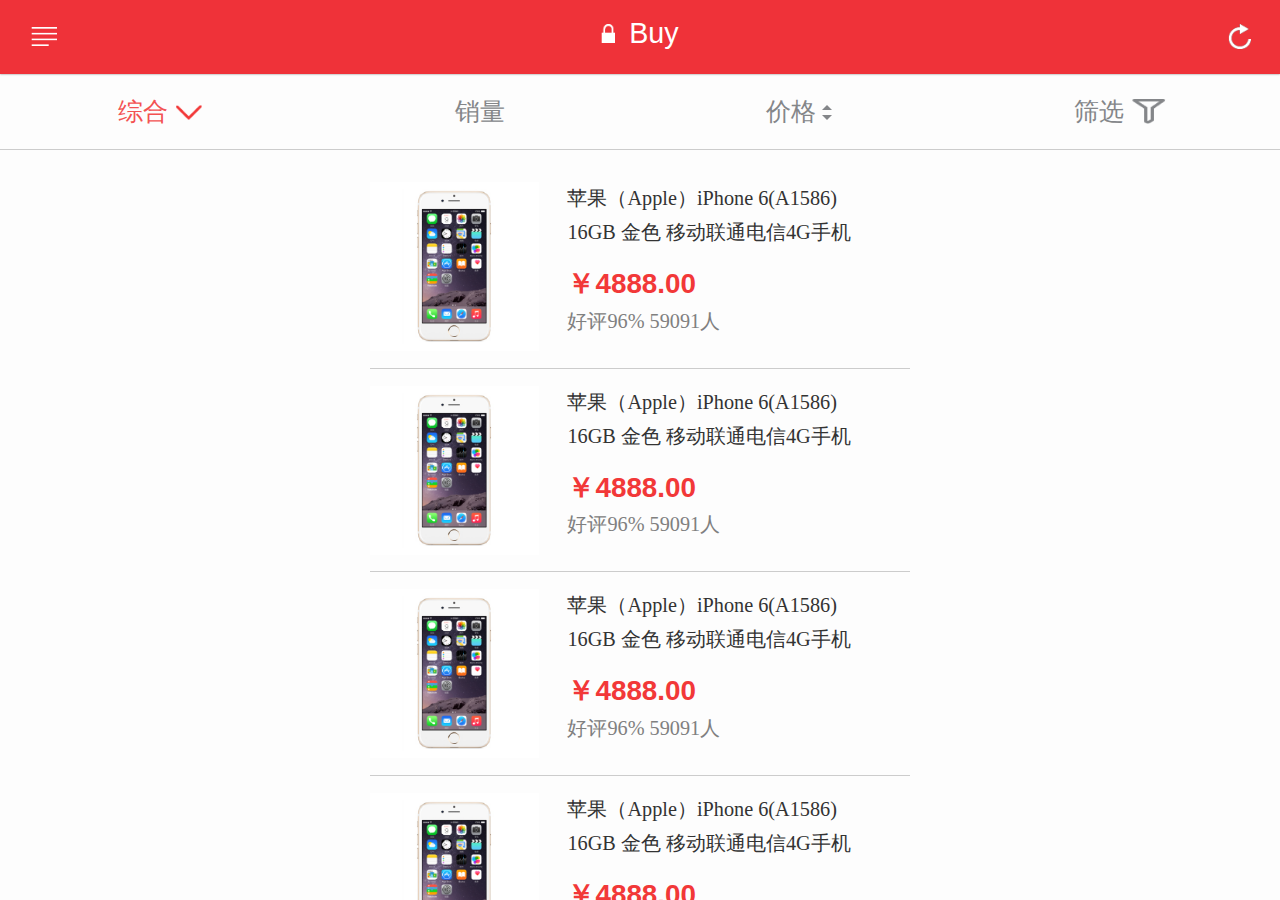
==== buy/index.html @ dec83584 "2017.3.2" ====
<!doctype html>
<html>
<head>
<meta charset="utf-8">
<meta name="viewport" content="width=device-width,user-scalable=no" />
<title>无标题文档</title>
<style>
body,ul,h1,input{margin:0;padding:0; font-family:"宋体";}
li{ list-style:none;}
input{ outline:none;}
a{-webkit-tap-highlight-color:rgba(255,0,0,0); text-decoration:none;}
html{height:100%;}
body{background:#fdfdfd; overflow:hidden;height:100%;}
.wrap{width:16rem;margin:0 auto;}
.header{height:2.2rem; position:absolute; background:#ef3239; text-align:center;box-shadow:0 0 2px rgba(0,0,0,0.5);left:0;top:0;width:100%;z-index:3;}
.menuBtn{ position:absolute;left:0;top:0;width:2.6rem;height:2.2rem; background:url(img/menuBtn.png) no-repeat center;background-size:0.775rem 0.575rem;}
.refreshBtn{width:2.4rem;height:2.2rem; background:url(img/refreshBtn.png) no-repeat center; position:absolute;right:0;top:0;background-size:0.675rem 0.75rem;}
#title{ display:inline-block; vertical-align:top; font:0.85rem/2rem Arial; color:#fff;padding-left:0.825rem; background:url(img/titleIco.png) no-repeat 0 0.7rem; background-size:0.425rem 0.55rem;}
.nav{height:2.2rem; border-bottom:1px solid #ccc;left:0;top:2.2rem;width:100%; position:absolute;z-index:2;background:#fdfdfd; }
.nav a{ float:left;width:25%;height:100%; text-align:center; line-height:2.2rem; font-size:0.75rem;color:#848689;}
.nav .composite{color:#f35252;}
.nav .composite .ico{width:0.775rem;height:0.45rem;background:url(img/compositeIco.png) no-repeat; display:inline-block; background-size:100% 100%;margin-left:0.25rem;}
.nav .price .btns{width:0.35rem; vertical-align:top; display:inline-block;height:1rem;padding-top:0.675rem;}
.nav .price input{border:none;width:0;height:0; float:left;border:0.175rem solid rgba(0,0,0,0);margin:0.075rem 0; background:none;}
.nav .price input:nth-of-type(1){border-bottom-color:#848689;}
.nav .price input:nth-of-type(2){border-top-color:#848689;}
.nav .choce .ico{padding-left:0.25rem;width:0.75rem;height:0.75rem; display:inline-block;background:url(img/choce.gif) no-repeat; background-size:100% 100%; vertical-align:top;margin:0.72rem 0 0 0.225rem;}
#scroll{ position:relative;height:100%; box-sizing:border-box;overflow:auto;padding-top:4.4rem;z-index:1;}
.commodityList{padding:.5rem 0;}
.commodityList li{padding:0.5rem 0; overflow:hidden;border-bottom:1px solid #cccccc;}
.commodityList .img{float:left;width:4.6rem;height:4.6rem;background:#fff; text-align:center;padding:.2rem;}
.commodityList .img img{height:100%;}
.commodityList .describe{float:left;width:9.1rem;margin-left:0.85rem;}
.commodityList .describe strong{ display:block; font:0.6rem/1rem "宋体";color:#333;}
.commodityList .describe .price{ display:block; font:bold 0.825rem/1 Arial;padding-top:.6rem; color:#f23838;}
.commodityList .describe .evaluate{display:block; font:0.6rem/1.4rem "宋体";color:#333;color:#808080;}
</style>
</head>
<body>
<header class="header">
	<a href="javascript:;" class="menuBtn"></a>
    <a href="javascript:;" class="refreshBtn"></a>
    <h1 id="title">Buy</h1>
</header>
<nav class="nav">
	<a href="javascript:;" class="composite">综合<span class="ico"></span></a>
    <a href="javascript:;">销量</a>
    <a href="javascript:;" class="price">价格
    	<span class="btns">
        	<input type="button" value="" />
            <input type="button" value="" />
        </span>
    </a>
    <a href="javascript:;" class="choce">筛选<span class="ico"></span></a>
</nav>
<section id="scroll">
	<ul class="commodityList wrap">
    	<li>
        	<a href="#" class="pic">
            	<span class="img"><img src="img/img.png" /><i></i></span>
                <span class="describe">
                	<strong>苹果（Apple）iPhone 6(A1586) 16GB 金色 移动联通电信4G手机</strong>
                    <span class="price">￥4888.00</span>
                    <span class="evaluate">好评96% 59091人</span>
                </span>
            </a>
        </li>
        <li>
        	<a href="#" class="pic">
            	<span class="img"><img src="img/img.png" /></span>
                <span class="describe">
                	<strong>苹果（Apple）iPhone 6(A1586) 16GB 金色 移动联通电信4G手机</strong>
                    <span class="price">￥4888.00</span>
                    <span class="evaluate">好评96% 59091人</span>
                </span>
            </a>
        </li>
        <li>
        	<a href="#" class="pic">
            	<span class="img"><img src="img/img.png" /></span>
                <span class="describe">
                	<strong>苹果（Apple）iPhone 6(A1586) 16GB 金色 移动联通电信4G手机</strong>
                    <span class="price">￥4888.00</span>
                    <span class="evaluate">好评96% 59091人</span>
                </span>
            </a>
        </li>
        <li>
        	<a href="#" class="pic">
            	<span class="img"><img src="img/img.png" /></span>
                <span class="describe">
                	<strong>苹果（Apple）iPhone 6(A1586) 16GB 金色 移动联通电信4G手机</strong>
                    <span class="price">￥4888.00</span>
                    <span class="evaluate">好评96% 59091人</span>
                </span>
            </a>
        </li>
        <li>
        	<a href="#" class="pic">
            	<span class="img"><img src="img/img.png" /></span>
                <span class="describe">
                	<strong>苹果（Apple）iPhone 6(A1586) 16GB 金色 移动联通电信4G手机</strong>
                    <span class="price">￥4888.00</span>
                    <span class="evaluate">好评96% 59091人</span>
                </span>
            </a>
        </li>
        <li>
        	<a href="#" class="pic">
            	<span class="img"><img src="img/img.png" /></span>
                <span class="describe">
                	<strong>苹果（Apple）iPhone 6(A1586) 16GB 金色 移动联通电信4G手机</strong>
                    <span class="price">￥4888.00</span>
                    <span class="evaluate">好评96% 59091人</span>
                </span>
            </a>
        </li>
        <li>
        	<a href="#" class="pic">
            	<span class="img"><img src="img/img.png" /></span>
                <span class="describe">
                	<strong>苹果（Apple）iPhone 6(A1586) 16GB 金色 移动联通电信4G手机</strong>
                    <span class="price">￥4888.00</span>
                    <span class="evaluate">好评96% 59091人</span>
                </span>
            </a>
        </li>
        <li>
        	<a href="#" class="pic">
            	<span class="img"><img src="img/img.png" /></span>
                <span class="describe">
                	<strong>苹果（Apple）iPhone 6(A1586) 16GB 金色 移动联通电信4G手机</strong>
                    <span class="price">￥4888.00</span>
                    <span class="evaluate">好评96% 59091人</span>
                </span>
            </a>
        </li>
    </ul>
</section>
<script>
setSize();
window.addEventListener("resize", setSize, false);
window.addEventListener("orientationchange", setSize, false);
function setSize() {
	var html = document.getElementsByTagName('html')[0];
	var width = html.getBoundingClientRect().width;
	//当宽度大于540的时候最大宽度为540，否则该是多少就多少。
	width = width > 540 ? 540 : width;
	html.style.fontSize = width / 16 + "px";
}
</script>
</body>
</html>
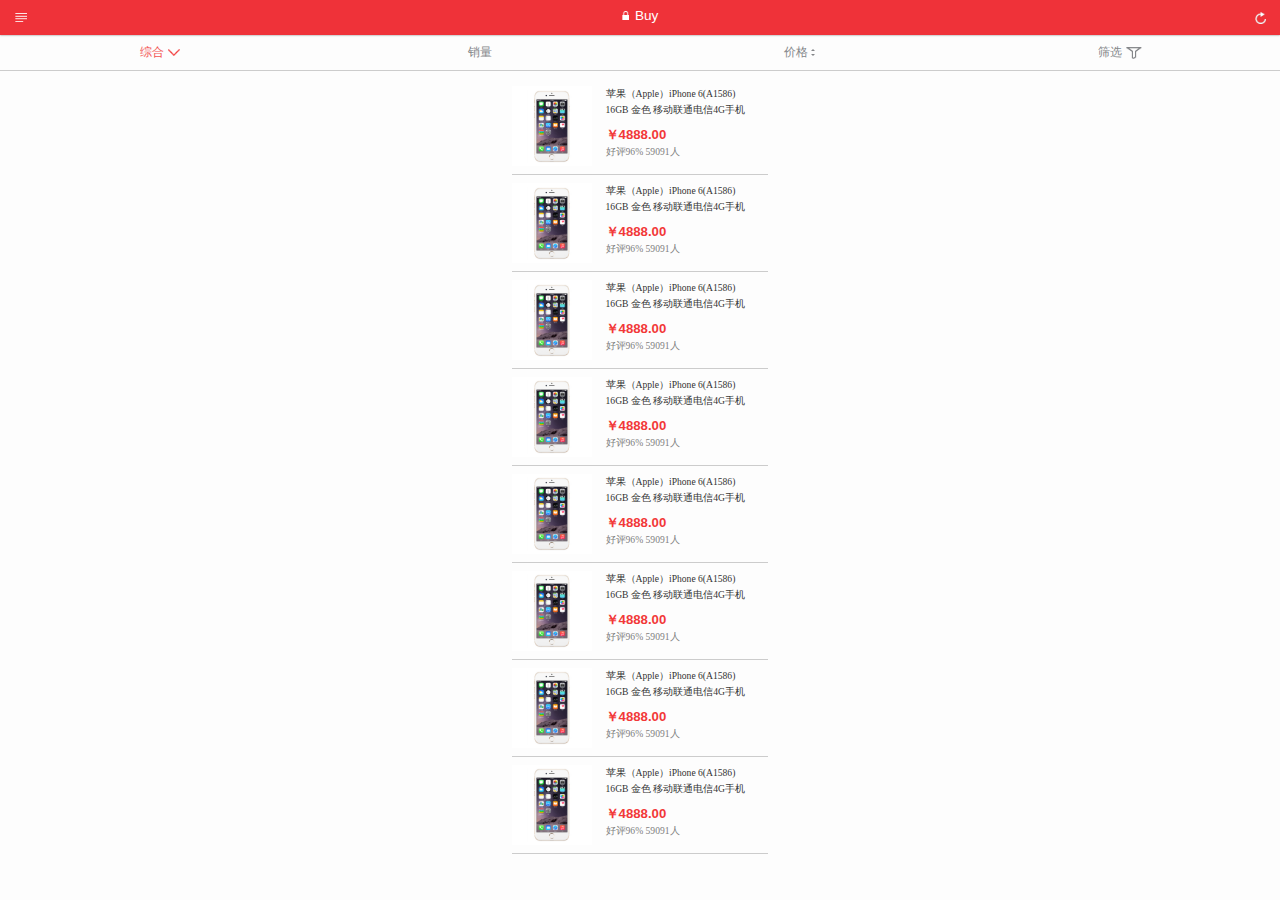
==== commit 1c015580: "2017.3.4" ====
--- a/buy/index.html
+++ b/buy/index.html
@@ -139,9 +139,9 @@
 </section>
 <script>
 setSize();
-window.addEventListener("resize", setSize, false);
-window.addEventListener("orientationchange", setSize, false);
-function setSize() {
+window.addEventListener("resize", setRem);
+window.addEventListener("orientationchange", setRem);
+function setRem() {
 	var html = document.getElementsByTagName('html')[0];
 	var width = html.getBoundingClientRect().width;
 	//当宽度大于540的时候最大宽度为540，否则该是多少就多少。
